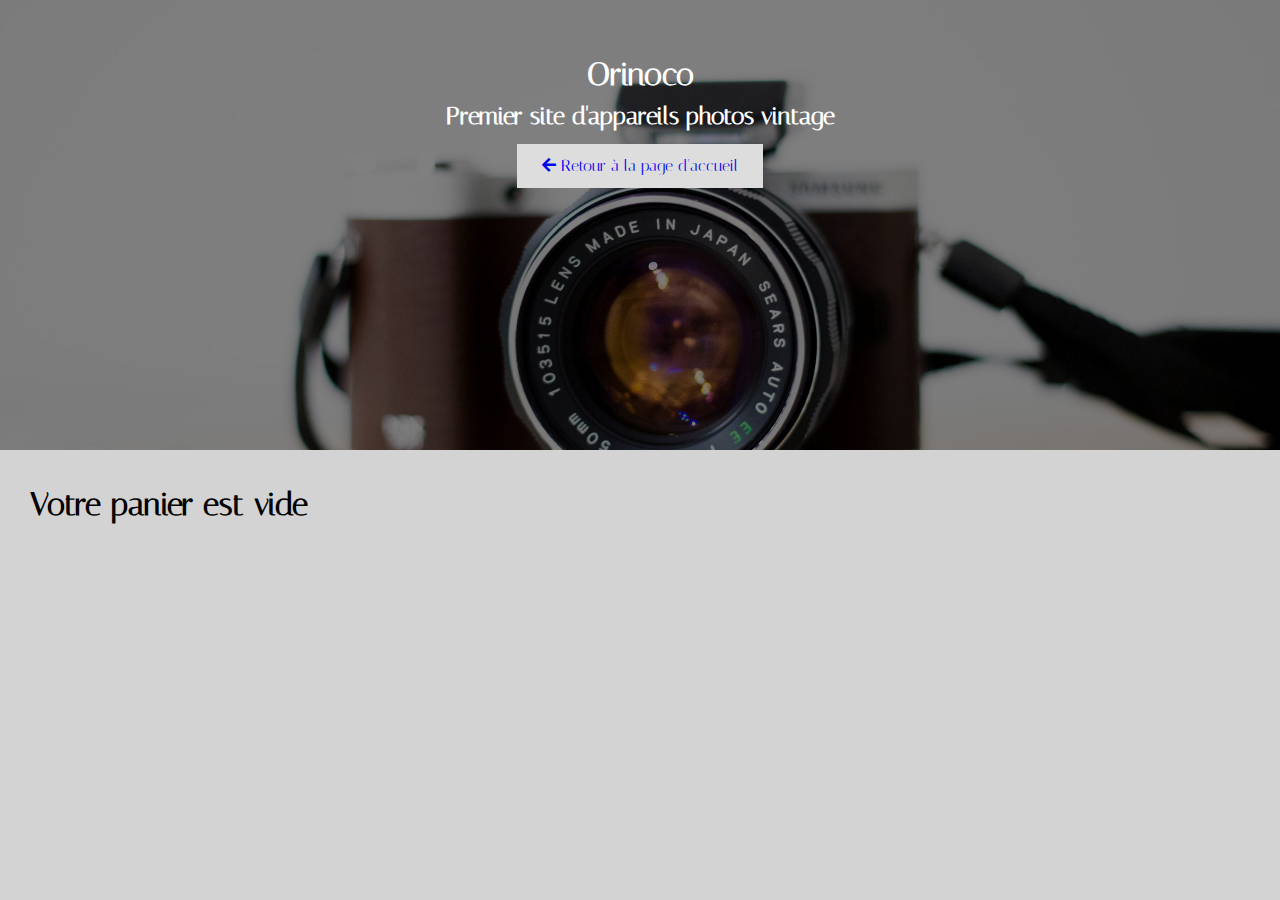
==== public/panier.html @ 884fcadf "js modification" ====
<!DOCTYPE html>
<head>
    <meta charset="UTF-8">
    <meta name="viewport"
          content="width=device-width, user-scalable=no, initial-scale=1.0, maximum-scale=1.0, minimum-scale=1.0">
    <meta http-equiv="X-UA-Compatible" content="ie=edge">
    <link rel="icon" type="image/png" href="../images/fav-icon.png"/>
    <link rel="stylesheet" href="css/normalizer.css">
    <link rel="stylesheet" href="css/style.css">
    <link rel="stylesheet" href="https://use.fontawesome.com/releases/v5.12.1/css/all.css" crossorigin="anonymous">
    <link rel="preconnect" href="https://fonts.gstatic.com">
    <title>Orinoco</title>

</head>
<body>
<header class="cam-image">

    <section class="header-text">
        <h1><a href="index.html">Orinoco</a></h1>
        <h2>Premier site d'appareils photos vintage</h2>
        <button><a href="index.html"><i class="fas fa-arrow-left"></i> Retour à la page d'accueil </a></button>
    </section>

</header>
<section id="containerForm">
    <h2>Récapitulatif de votre commande:</h2>

        <table class="container">
            <tr>
                <th>Vos articles</th>
                <th>Quantité</th>
                <th>Prix</th>
                <th>Total</th>

            </tr>
            <tr>
                <td>lorem</td>
                <td><select name="quantity" id="quantity">
                    <option value="">--Choisissez la quantité--</option>
                    <option value="1">1</option>
                    <option value="2">2</option>
                    <option value="3">3</option>
                    <option value="4">4</option>
                    <option value="5">5</option>
                    <option value="6">6</option>
                    <option value="7">7</option>
                    <option value="8">8</option>
                    <option value="9">9</option>
                    <option value="10">10</option>
                </select></td>
                <td>€</td>
                <td>€</td>
            </tr>
            <tr>
                <td colspan="3" id="price-total">PRIX TOTAL</td>
                <td>€</td>

            </tr>
        </table>
        <button class="btn-panier empty">Vider le panier</button>



        <form class="container">
            <fieldset>
                <legend>Vos informations</legend>
                <label for="name">Nom :<input id="name" type="text" class="form-control" placeholder="Dupont" required/>
                </label>
                <label for="surname">Prénom :<input id="surname" type="text" class="form-control"
                                                    placeholder="Jean Paul" required/></label>
                <label for="email">Email :<input type="email" name="email" class="form-control" id="email"
                                                 placeholder="JpDupont@gmail.com" required/></label>
                <label for="adress">Adresse :<input type="text" id="adress" class="form-control"
                                                    placeholder="13 rue des roses" required/></label>
                <label for="postcode">Code Postal :<input id="postcode" type="number" class="form-control"
                                                          placeholder="49000" required/></label>
                <label for="city">Ville :<input id="city" type="text" class="form-control" placeholder="Angers"
                                                required/></label>


                <p id="champs">Merci de remplir tous les champs</p>
                <button class="btn-panier"><a href="confirmation_commande.html"> Valider les
                    informations </a></button>
            </fieldset>
        </form>


</section>

<script src="js/panier.js"></script>
</body>

</html>
---- public/css/normalizer.css ----
/* Box sizing rules */
*,
*::before,
*::after {
    box-sizing: border-box;
}

/* Remove default margin */
body,
h1,
h2,
h3,
h4,
h5,
h6,
p,
figure,
blockquote,
dl,
dd,
ul {
    margin: 0;
}

/* Remove list styles on ul, ol elements with a list role, which suggests default styling will be removed */
ul,
ol {
    list-style: none;
    padding: 0;
}

/* Set core root defaults */
html {
    scroll-behavior: smooth;
}

/* Set core body defaults */
body {
    min-height: 100vh;
    text-rendering: optimizeSpeed;
    line-height: 1.5;
}

/* A elements that don't have a class get default styles */
a {
    text-decoration: none;
}

/* Make images easier to work with */
img,
picture {
    max-width: 100%;
    display: block;
}

/* Inherit fonts for inputs and buttons */
input,
button,
textarea,
select {
    font: inherit;
    padding: 0;
    border: none;
}

/* Remove all animations and transitions for people that prefer not to see them */
@media (prefers-reduced-motion: reduce) {
    *,
    *::before,
    *::after {
        animation-duration: 0.01ms !important;
        animation-iteration-count: 1 !important;
        transition-duration: 0.01ms !important;
        scroll-behavior: auto !important;
    }
}
---- public/css/style.css ----
@import url('https://fonts.googleapis.com/css2?family=Italiana&display=swap');

h1, h2, h3, h5, h5, p, a, label, button, select, option, tr, td, table, legend {
    font-family: 'Italiana', serif;
}

body {
    background-color: lightgray;
}

#home {
    background-color: lightgray;
    display: grid;
    grid-template-areas: "titre" "appareil1" "appareil2" "appareil3" "appareil4" "appareil5";
    grid-gap: 20px;
    padding: 40px 20px;
}

main h2 {
    grid-area: titre;
}

#appareil1 {
    grid-area: appareil1;
}

#appareil2 {
    grid-area: appareil2;
}

#appareil3 {
    grid-area: appareil3;
}

#appareil4 {
    grid-area: appareil4;
}

#appareil5 {
    grid-area: appareil5;
}

figure {
    position: relative;
}

figure figcaption {
    background-color: rosybrown;
    padding: 10px;
}

figure figcaption h3 {
    font-size: 1.4rem;
    color: black;
}

figure figcaption p {
    font-size: 1.2rem;
    color: black;
}

main article figure img {
    object-fit: cover;
    width: 100%;
    border-radius: 10px 10px 0 0;
}

main article a {
    display: block;
}

.bg-image {
    background-image: url("../../images/vcam_bg.jpg");
    height: 200px;
    grid-area: bienvenue;

}

.bienvenue {
    color: lightgray;
    font-size: 1.2rem;
    text-align: center;
}

.logo {
    height: 40px;
}


.image-ori {

    height: 100px;
    grid-area: logo;
}


.btn-panier {
    border-radius: 10px;
    background-color: brown;
    padding: 5px;
    text-transform: uppercase;
    color: white;
}

.btn-panier:hover {
    box-shadow: 0 12px 16px 0 rgba(0, 0, 0, 0.24), 0 17px 50px 0 rgba(0, 0, 0, 0.19);
}

h4 {
    background-color: aliceblue;
}

body, html {
    height: 100%;
    margin: 0;
    font-family: Arial, Helvetica, sans-serif;
}

.cam-image {
    background-image: linear-gradient(rgba(0, 0, 0, 0.5), rgba(0, 0, 0, 0.5)), url("../../images/vcam_5.jpg");
    height: 50%;
    background-position: center;
    padding: 50px;
    background-repeat: no-repeat;
    background-size: cover;
    position: relative;

}

.header-text {
    text-align: center;
    color: white;
}

.header-text button {
    padding: 10px 25px;
    color: black;
    background-color: #ddd;
    text-align: center;
    cursor: pointer;
}

.header-text button:hover {
    background-color: brown;
    color: white;
}

h2 {
    margin-bottom: 10px;
}

@media screen and (min-width: 650px) {
    .product {
        display: flex;
        height: 200px;
        justify-content: center;
    }

}

.header-text h1 a {
    color: white;
}

h1 a:hover {
    color: brown;
}

.btn-panier a {
    color: white;
}

section h2 {
    text-align: center;
}

#commande {
    margin-top: 20px;
}

#commande-confirmation {
    text-align: center;
}

/**form*/
#price-total {
    text-align: center;
}

tr:nth-child(odd) {
    background-color: lightgray
}

th, td {
    text-align: left;
    padding: 8px;
}

tr {
    background-color: #f2f2f2
}

th {
    background-color: brown;
    color: white;
}

table {
    border-collapse: collapse;
    width: 100%;
    border: 1px solid black;
    margin-bottom: 20px;
}

select {
    width: 100%;
}

form {
    margin-top: 20px;
    display: block;
    text-align: center;
}


.empty {
    text-align: center;
    justify-content: center;
    margin: 0 auto;
    display: block;
}

fieldset {
    background-color: #f2f2f2;
    font-weight: bold;
    font-size: 1.3rem;
    text-align: center;

}

.container h2 {
    margin: 30px;
}

.form-control {
    display: block;
    width: 100%;
    text-align: center;
}

/***tablette et plus **/
@media screen and (min-width: 426px) {
    #home {
        background-color: lightgray;
        display: grid;
        grid-template-areas: "titre titre" "appareil1 appareil2" "appareil3 appareil4" "appareil5 appareil6";
        grid-gap: 20px;
        padding: 40px 20px;
        grid-template-columns: 1fr 1fr;
    }

    main h2 {
        grid-area: titre;
    }

    #appareil1 {
        grid-area: appareil1;
    }

    #appareil2 {
        grid-area: appareil2;
    }

    #appareil3 {
        grid-area: appareil3;
    }

    #appareil4 {
        grid-area: appareil4;
    }

    #appareil5 {
        grid-area: appareil5;
    }

}
#containerForm {
    padding: 30px;
}

#champs {
    margin: 20px 0;
}
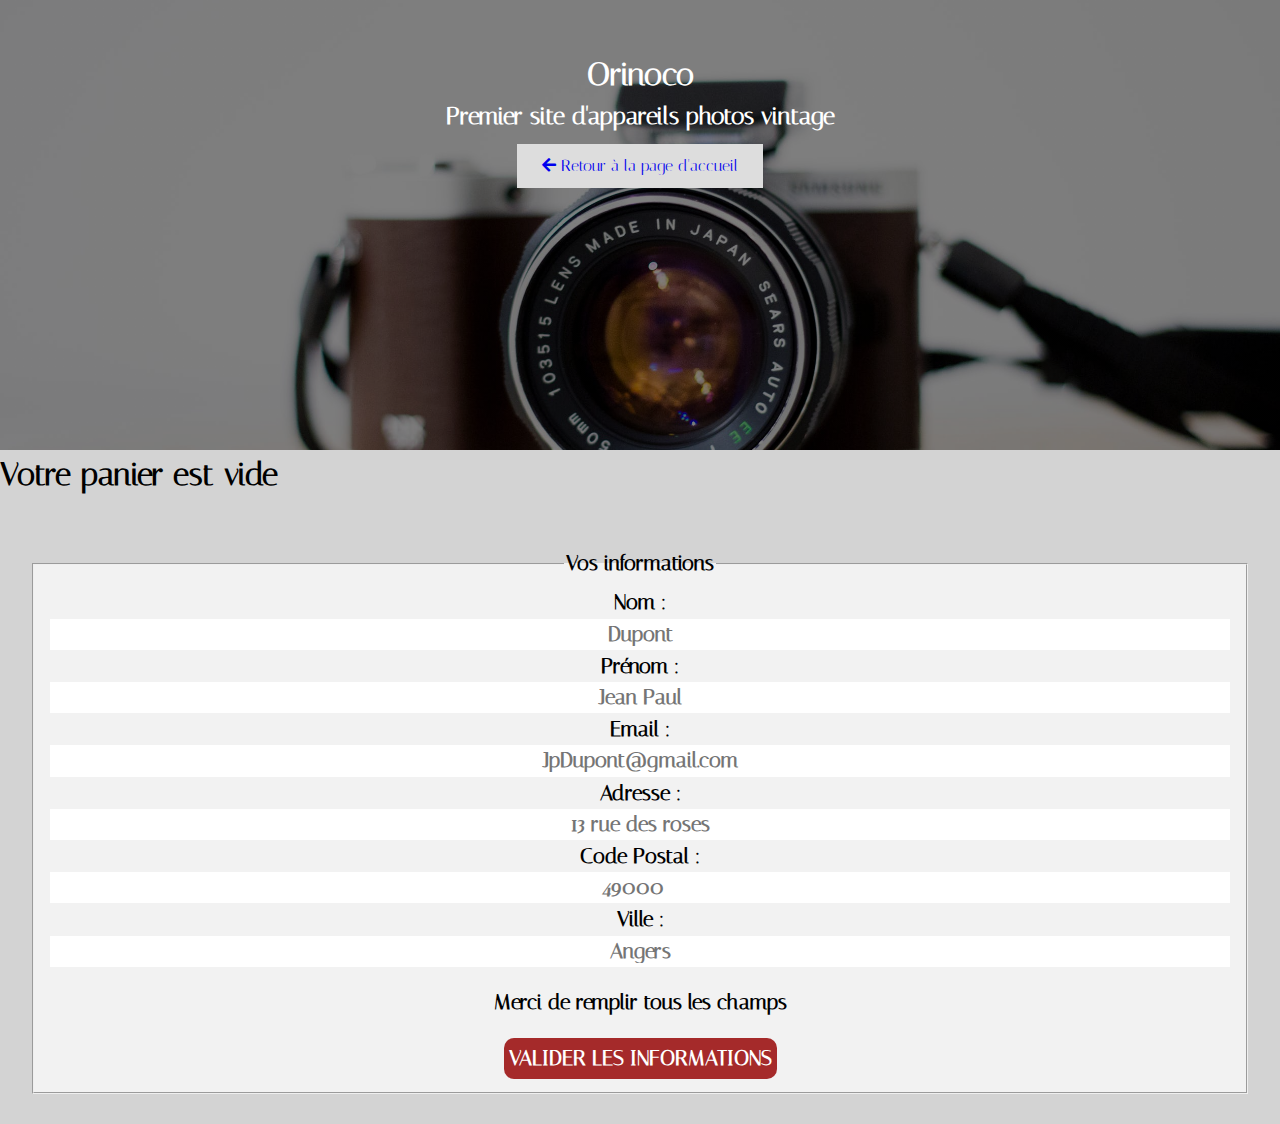
==== commit d2d16470: "modifications js panier" ====
--- a/public/panier.html
+++ b/public/panier.html
@@ -22,67 +22,35 @@
     </section>
 
 </header>
-<section id="containerForm">
-    <h2>Récapitulatif de votre commande:</h2>
-
-        <table class="container">
-            <tr>
-                <th>Vos articles</th>
-                <th>Quantité</th>
-                <th>Prix</th>
-                <th>Total</th>
-
-            </tr>
-            <tr>
-                <td>lorem</td>
-                <td><select name="quantity" id="quantity">
-                    <option value="">--Choisissez la quantité--</option>
-                    <option value="1">1</option>
-                    <option value="2">2</option>
-                    <option value="3">3</option>
-                    <option value="4">4</option>
-                    <option value="5">5</option>
-                    <option value="6">6</option>
-                    <option value="7">7</option>
-                    <option value="8">8</option>
-                    <option value="9">9</option>
-                    <option value="10">10</option>
-                </select></td>
-                <td>€</td>
-                <td>€</td>
-            </tr>
-            <tr>
-                <td colspan="3" id="price-total">PRIX TOTAL</td>
-                <td>€</td>
-
-            </tr>
-        </table>
-        <button class="btn-panier empty">Vider le panier</button>
+<section id="containerBasket">
 
 
-
-        <form class="container">
-            <fieldset>
-                <legend>Vos informations</legend>
-                <label for="name">Nom :<input id="name" type="text" class="form-control" placeholder="Dupont" required/>
-                </label>
-                <label for="surname">Prénom :<input id="surname" type="text" class="form-control"
-                                                    placeholder="Jean Paul" required/></label>
-                <label for="email">Email :<input type="email" name="email" class="form-control" id="email"
-                                                 placeholder="JpDupont@gmail.com" required/></label>
-                <label for="adress">Adresse :<input type="text" id="adress" class="form-control"
-                                                    placeholder="13 rue des roses" required/></label>
-                <label for="postcode">Code Postal :<input id="postcode" type="number" class="form-control"
-                                                          placeholder="49000" required/></label>
-                <label for="city">Ville :<input id="city" type="text" class="form-control" placeholder="Angers"
-                                                required/></label>
+</section>
+<section id="containerForm">
 
 
-                <p id="champs">Merci de remplir tous les champs</p>
-                <button class="btn-panier"><a href="confirmation_commande.html"> Valider les
-                    informations </a></button>
-            </fieldset>
-        </form>
+    <form class="container">
+        <fieldset>
+            <legend>Vos informations</legend>
+            <label for="name">Nom :<input id="name" type="text" class="form-control" placeholder="Dupont" required/>
+            </label>
+            <label for="surname">Prénom :<input id="surname" type="text" class="form-control"
+                                                placeholder="Jean Paul" required/></label>
+            <label for="email">Email :<input type="email" name="email" class="form-control" id="email"
+                                             placeholder="JpDupont@gmail.com" required/></label>
+            <label for="adress">Adresse :<input type="text" id="adress" class="form-control"
+                                                placeholder="13 rue des roses" required/></label>
+            <label for="postcode">Code Postal :<input id="postcode" type="number" class="form-control"
+                                                      placeholder="49000" required/></label>
+            <label for="city">Ville :<input id="city" type="text" class="form-control" placeholder="Angers"
+                                            required/></label>
+
+
+            <p id="champs">Merci de remplir tous les champs</p>
+            <button class="btn-panier"><a href="confirmation_commande.html"> Valider les
+                informations </a></button>
+        </fieldset>
+    </form>
 
 
 </section>
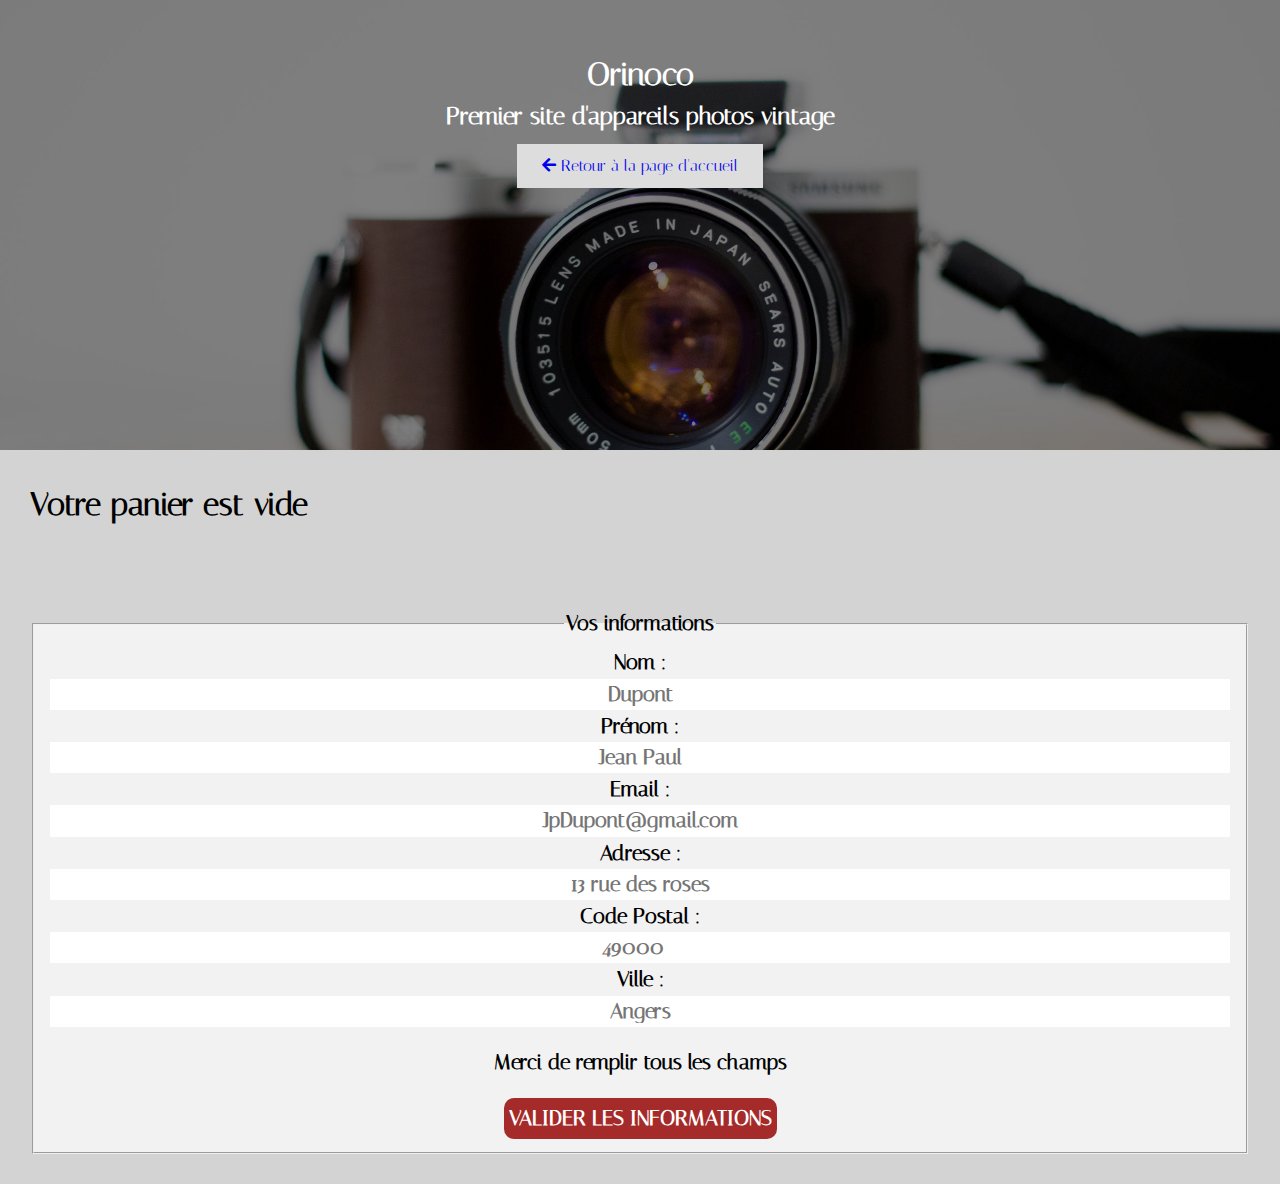
==== commit 1bd0fade: "ajout quantité du produit sur la même ligne que l'id du produit" ====
--- a/public/panier.html
+++ b/public/panier.html
@@ -32,23 +32,23 @@
     <form class="container">
         <fieldset>
             <legend>Vos informations</legend>
-            <label for="name">Nom :<input id="name" type="text" class="form-control" placeholder="Dupont" required/>
+            <label for="name">Nom : <span class="champsIncorect" id="Nameerror"></span><input id="name" type="text" class="form-control" placeholder="Dupont" required/>
             </label>
-            <label for="surname">Prénom :<input id="surname" type="text" class="form-control"
+            <label for="surname">Prénom :<span class="champsIncorect" id="Surnameerror"></span><input id="surname" type="text" class="form-control"
                                                 placeholder="Jean Paul" required/></label>
-            <label for="email">Email :<input type="email" name="email" class="form-control" id="email"
+            <label for="email">Email :<span class="champsIncorect" id="Emailerror"></span><input type="email" name="email" class="form-control" id="email"
                                              placeholder="JpDupont@gmail.com" required/></label>
-            <label for="adress">Adresse :<input type="text" id="adress" class="form-control"
+            <label for="adress">Adresse :<span class="champsIncorect" id="Adresserror"></span><input type="text" id="adress" class="form-control"
                                                 placeholder="13 rue des roses" required/></label>
-            <label for="postcode">Code Postal :<input id="postcode" type="number" class="form-control"
+            <label for="postcode">Code Postal :<span class="champsIncorect" id="Postcodeerror"></span><input id="postcode" type="number" class="form-control"
                                                       placeholder="49000" required/></label>
-            <label for="city">Ville :<input id="city" type="text" class="form-control" placeholder="Angers"
+            <label for="city">Ville :<span class="champsIncorect" id="Cityerror"></span><input id="city" type="text" class="form-control" placeholder="Angers"
                                             required/></label>
 
 
             <p id="champs">Merci de remplir tous les champs</p>
-            <button class="btn-panier"><a href="confirmation_commande.html"> Valider les
-                informations </a></button>
+            <button class="btn-panier" id="btnConfirm"> Valider les
+                informations </button>
         </fieldset>
     </form>
 
@@ -56,6 +56,7 @@
 </section>
 
 <script src="js/panier.js"></script>
+
 </body>
 
 </html>
--- a/public/css/style.css
+++ b/public/css/style.css
@@ -55,7 +55,7 @@
 }
 
 figure figcaption p {
-    font-size: 1.2rem;
+    font-size: 0.9rem;
     color: black;
 }
 
@@ -126,7 +126,9 @@
     position: relative;
 
 }
-
+#containerBasket {
+    padding: 30px;
+}
 .header-text {
     text-align: center;
     color: white;
@@ -149,10 +151,10 @@
     margin-bottom: 10px;
 }
 
-@media screen and (min-width: 650px) {
+@media screen and (min-width: 850px) {
     .product {
         display: flex;
-        height: 200px;
+        height: 350px;
         justify-content: center;
     }
 
@@ -221,7 +223,6 @@
     display: block;
     text-align: center;
 }
-
 
 .empty {
     text-align: center;
@@ -290,4 +291,7 @@
 
 #champs {
     margin: 20px 0;
+}
+form .champsIncorect{
+    color: red;
 }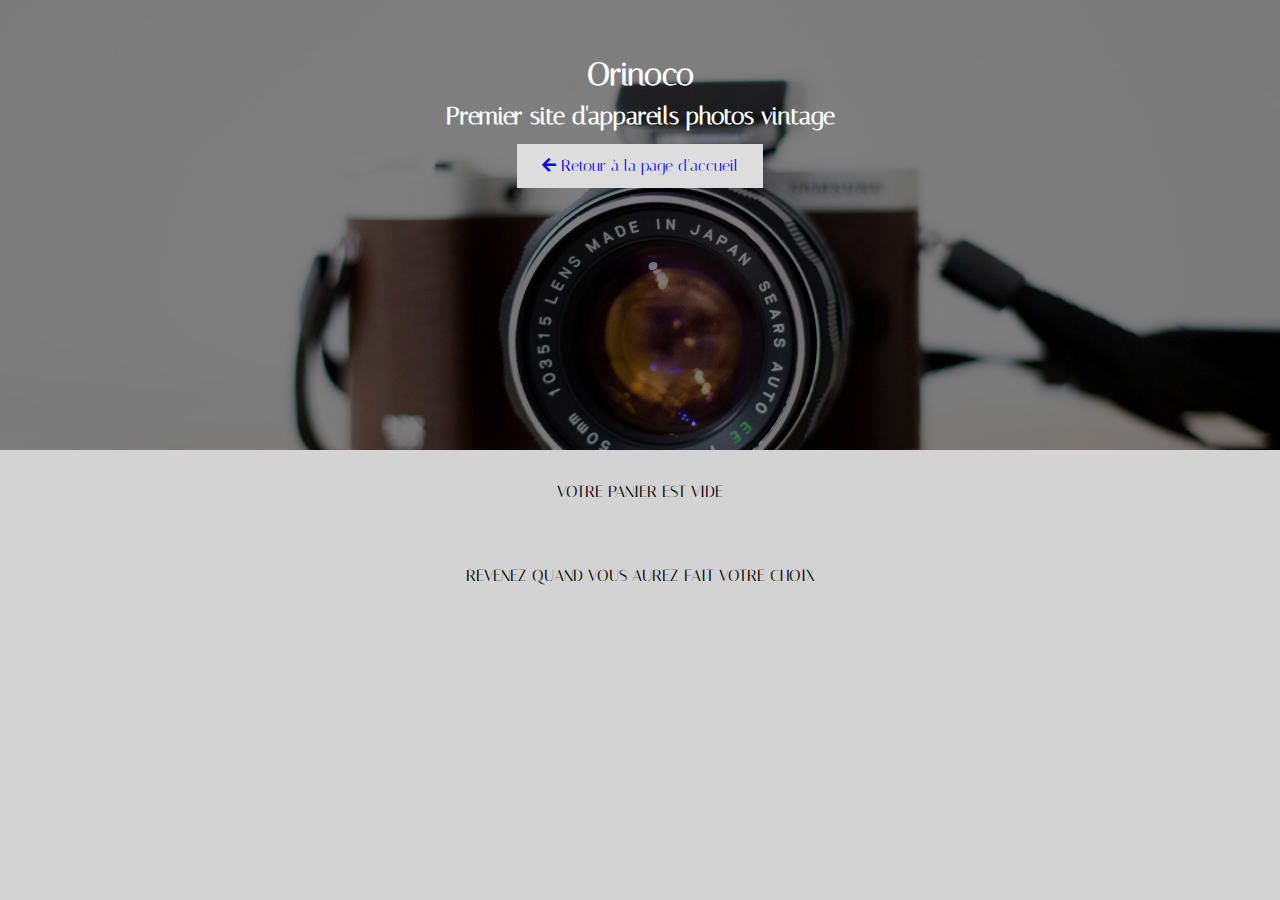
==== commit f6ec846f: "ajout message d'erreur form et affichage des produits correctement avec l'id" ====
--- a/public/panier.html
+++ b/public/panier.html
@@ -22,6 +22,7 @@
     </section>
 
 </header>
+
 <section id="containerBasket">
 
 
--- a/public/css/style.css
+++ b/public/css/style.css
@@ -294,4 +294,8 @@
 }
 form .champsIncorect{
     color: red;
+}
+#emptyMessage {
+    text-align: center;
+    text-transform: uppercase;
 }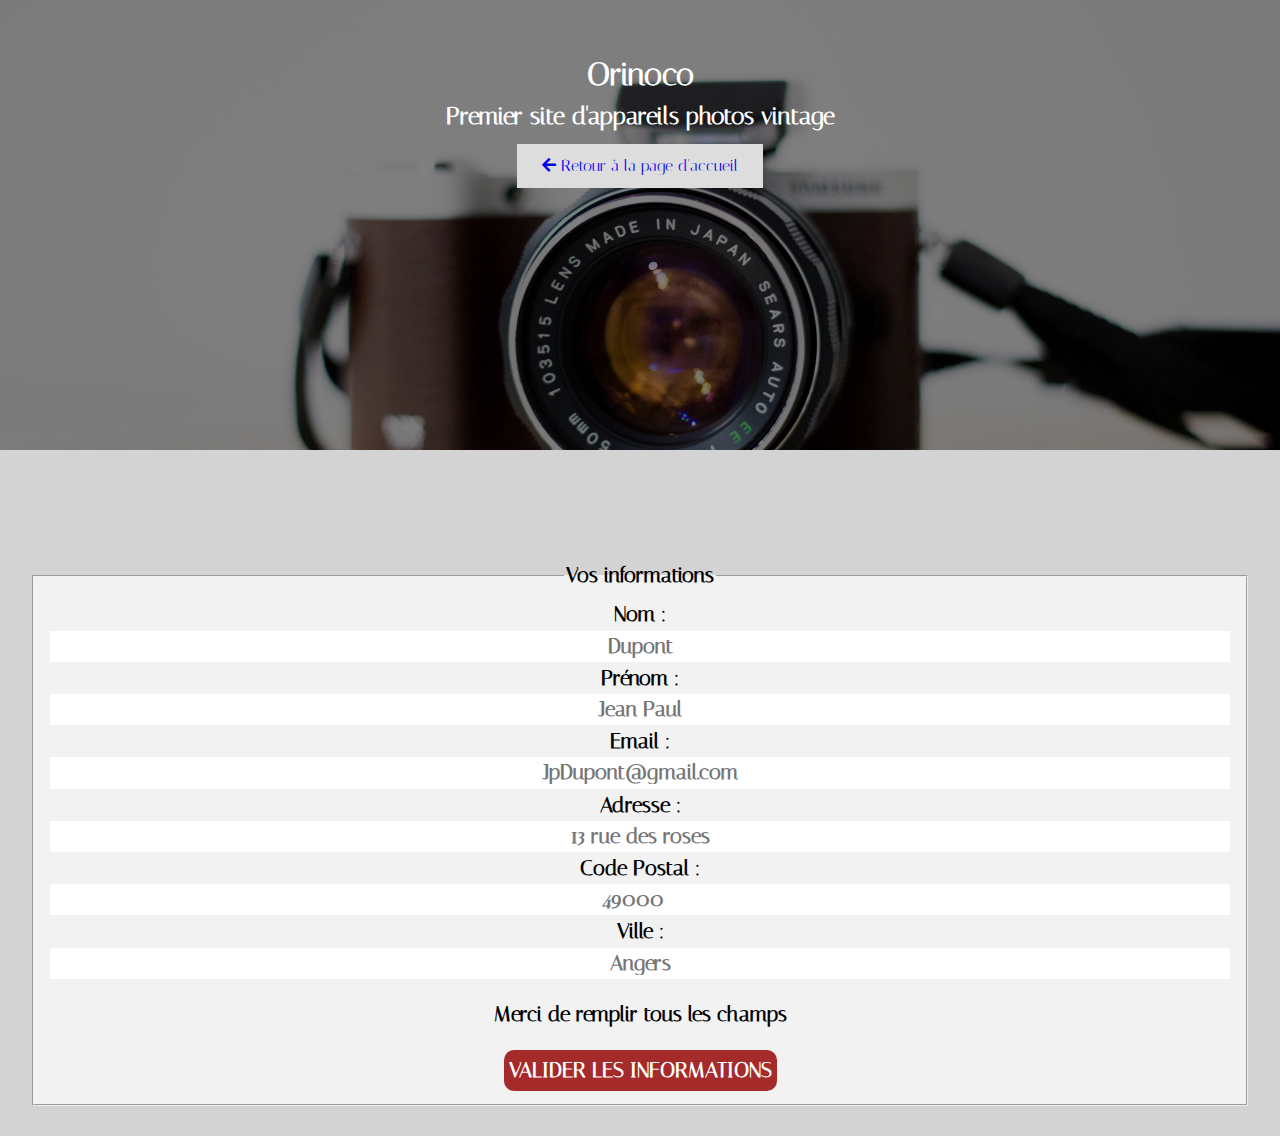
==== commit 558332b5: "Merge pull request #3 from MimiT94/JS-Panier" ====
--- a/public/panier.html
+++ b/public/panier.html
@@ -22,7 +22,6 @@
     </section>
 
 </header>
-
 <section id="containerBasket">
 
 
--- a/public/css/style.css
+++ b/public/css/style.css
@@ -294,8 +294,4 @@
 }
 form .champsIncorect{
     color: red;
-}
-#emptyMessage {
-    text-align: center;
-    text-transform: uppercase;
 }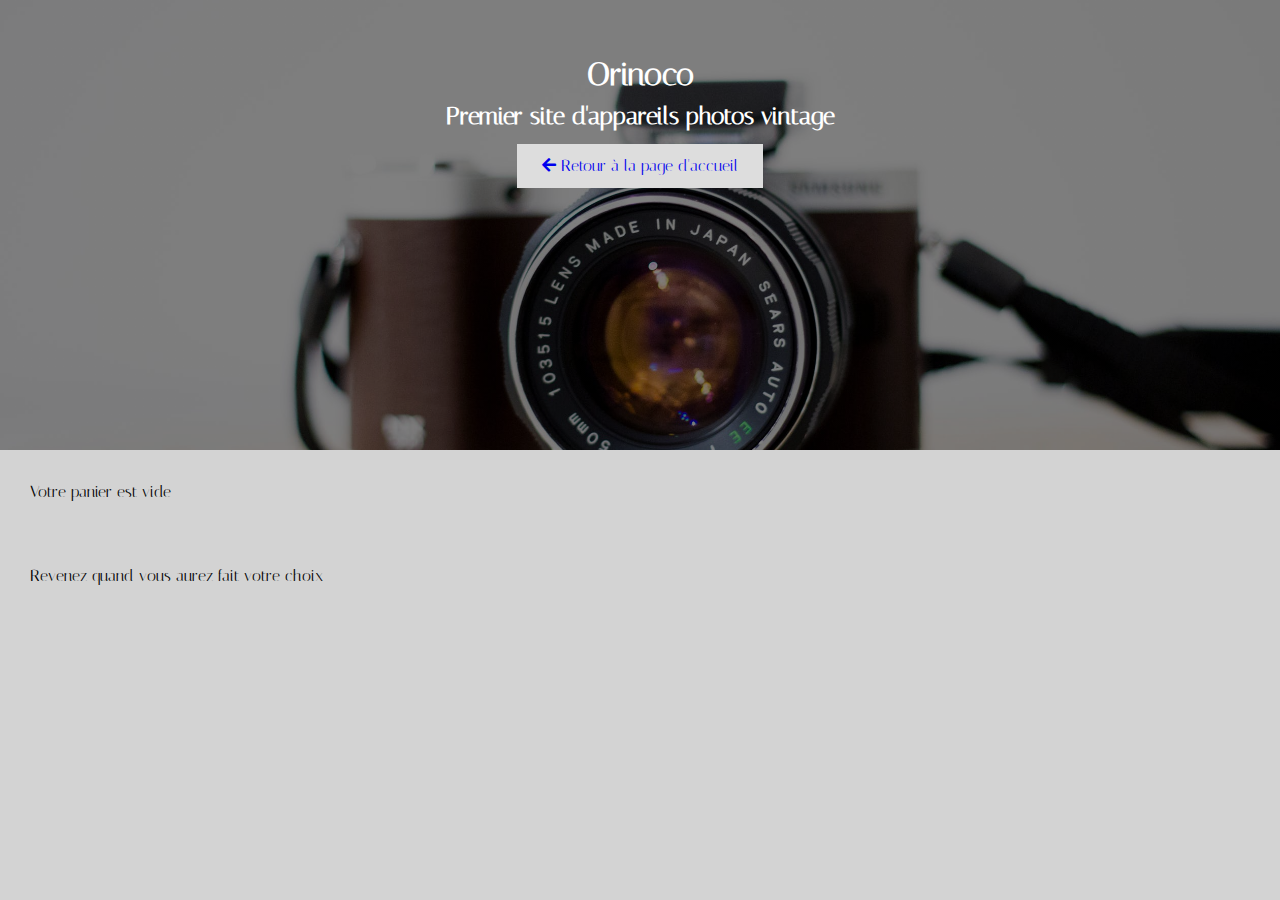
==== commit 3d3496f6: "modification des fonctions form" ====
--- a/public/panier.html
+++ b/public/panier.html
@@ -22,6 +22,7 @@
     </section>
 
 </header>
+
 <section id="containerBasket">
 
 
@@ -56,6 +57,7 @@
 </section>
 
 <script src="js/panier.js"></script>
+<script src="js/Form.js"></script>
 
 </body>
 
